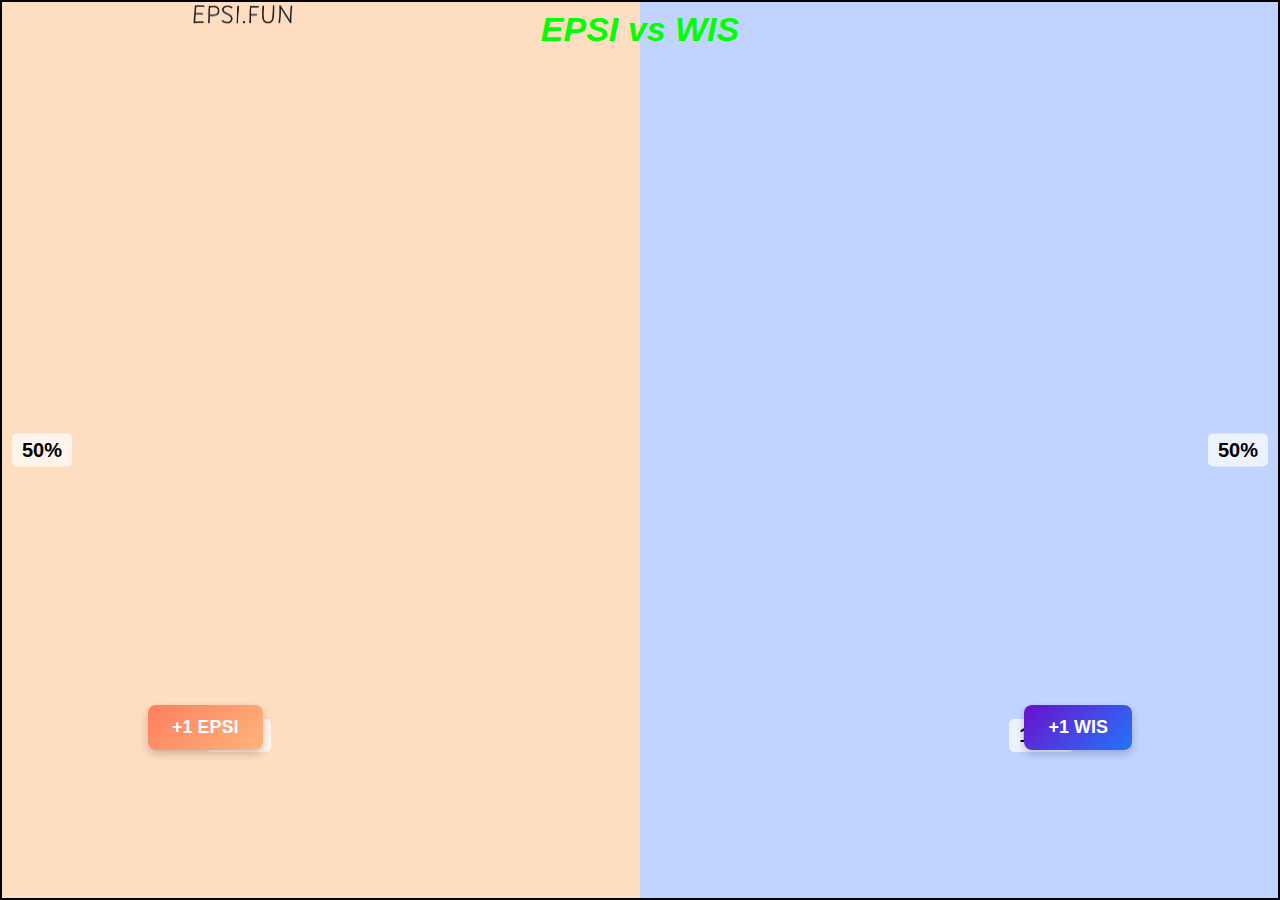
==== EPSIvsWIS.html @ 366c336d "Premier commit du dossier final" ====
<!DOCTYPE html>
<html lang="en">
<head>
    <meta charset="UTF-8">
    <meta name="viewport" content="width=device-width, initial-scale=1.0">
    <title>EPSI vs WIS</title>
    <link rel="stylesheet" href="style/css/EPSIvsWIS.css">
</head>
<body>
    <div class="title"><img src="style/img/logo.png" onclick="window.location.href='index.html'"></div>
    <div class="header">
        <h1 id="title"><em>EPSI vs WIS</em></h1>
    </div>
    <div class="container">
        <div id="left-zone">
            <div id="EPSI"></div>
        </div>
        <div id="line"></div>
        <div id="right-zone">
            <div id="WIS"></div>
        </div>
        <div class="counter" id="left-counter">50%</div>
        <div class="counter" id="right-counter">50%</div>
        <div class="random-counter" id="left-random-counter">1000</div>
        <div class="random-counter" id="right-random-counter">1000</div>
    </div>
    <div class="controls">
        <button id="move-right" class="move-button right-button">+1 EPSI</button>
        <button id="move-left" class="move-button left-button">+1 WIS</button>
    </div>
    <script src="js/EPSIvsWIS.js"></script>
</body>
</html>
---- style/css/EPSIvsWIS.css ----
/* styles.css */

* {
    margin: 0;
    padding: 0;
    box-sizing: border-box;
}

body {
    font-family: Arial, sans-serif;
    margin: 0;
    padding: 0;
    display: flex;
    flex-direction: column;
    align-items: center;
    justify-content: center;
    height: 100vh;
    background-color: #f0f0f0;
}

.title {
    position: relative;
  }
  
.title img {
    position: absolute;
    top: 4px;
    left: -447px;
    width: 100px;
    cursor: pointer;
    transition: transform 0.2s;
    z-index: 1;
}

.title img:hover {
  transform: scale(1.05); /* Agrandit légèrement l'image au survol */
}

.header {
    position: absolute;
    top: 10px;
    left: 50%;
    transform: translateX(-50%);
    z-index: 10; /* Pour s'assurer que le titre est au-dessus des autres éléments */
}

#title {
    font-size: 34px;
    margin: 0;
    text-align: center;
    animation: colorChange 5s infinite;
}

@keyframes colorChange {
    0% { color: #000000; }
    25% { color: #3404d4; }
    75% { color: #d04b09; }
    100% { color: #000000; }
}


.container {
    width: 100vw;
    height: 100vh;
    position: relative;
    overflow: hidden; /* Permet aux images de dépasser si nécessaire */
    border: 2px solid #000;
    display: flex;
    align-items: center;
    justify-content: center;
}

#left-zone, #right-zone {
    height: 100%;
    position: relative;
    overflow: visible; /* Assure que les images ne sont pas coupées */
    transition: flex 0.5s ease; /* Transition fluide pour la largeur des zones */
}

#left-zone {
    background-color: #ffddc1; /* Couleur de la zone gauche */
    position: relative; /* Pour positionner le soleil par rapport à la zone */
}

#right-zone {
    background-color: #c1d3ff; /* Couleur de la zone droite */
    position: relative; /* Pour positionner la lune par rapport à la zone */
}

#line {
    position: absolute;
    top: 0;
    height: 100%;
    width: 100%;
    background: linear-gradient(to bottom, transparent 50%, #ffffff 50%);
    clip-path: path('M0,0 C20,50 40,50 60,0 C80,-50 100,50 120,0 C140,-50 160,50 180,0 C200,-50 220,50 240,0 C260,-50 280,50 300,0 L300,100 L0,100 Z');
    transition: clip-path 0.5s ease, left 0.5s ease;
}

#EPSI {
    width: 75%;
    height: 15%;
    background-image: url('image/EPSI-removebg-preview.png');
    background-size: contain; /* Assure que toute l'image est visible */
    background-position: center;
    background-repeat: no-repeat;
    position: absolute;
    left: 10%;
    bottom: 35%;
    transition: left 0.5s ease;
}

#WIS {
    width: 75%;
    height: 15%;
    background-image: url('image/WIS-removebg-preview.png');
    background-size: contain; /* Assure que toute l'image est visible */
    background-position: center;
    background-repeat: no-repeat;
    position: absolute;
    right: 10%;
    bottom: 35%;
    transition: right 0.5s ease;
}

.counter {
    position: absolute;
    top: 50%;
    transform: translateY(-50%);
    font-size: 20px;
    font-weight: bold;
    padding: 5px 10px;
    background-color: rgba(255, 255, 255, 0.7);
    border-radius: 5px;
}

#left-counter {
    left: 10px;
}

#right-counter {
    right: 10px;
}
.random-counter {
    position: absolute;
    font-size: 20px;
    font-weight: bold;
    padding: 5px 10px;
    background-color: rgba(255, 255, 255, 0.7);
    border-radius: 5px;
}

#left-random-counter {
    left: 16%;
    top: 80%; /* Ajustez la position verticale */
}

#right-random-counter {
    right: 16%;
    top: 80%; /* Ajustez la position verticale */
}

.controls {
    position: absolute;
    bottom: 150px; /* Ajuste cette valeur pour monter les boutons plus haut */
    display: flex;
    justify-content: space-between; /* Espacement entre les boutons */
    width: 80%; /* Prend toute la largeur du conteneur */
    padding: 0 20px; /* Ajoute un padding pour ne pas toucher les bords */
}

button {
    padding: 12px 24px;
    font-size: 18px;
    font-weight: bold;
    cursor: pointer;
    border: none;
    border-radius: 8px;
    color: white;
    transition: background 0.3s ease, transform 0.2s ease, box-shadow 0.3s ease;
    box-shadow: 0 4px 8px rgba(0, 0, 0, 0.2);
}

.move-button {
    transition: background 0.3s ease, transform 0.2s ease, box-shadow 0.3s ease;
}

.left-button {
    background: linear-gradient(135deg, #6a11cb, #2575fc); /* Dégradé de couleur pour le bouton gauche */
}

.right-button {
    background: linear-gradient(135deg, #ff7e5f, #feb47b); /* Dégradé de couleur pour le bouton droit */
}

.left-button:hover {
    background: linear-gradient(135deg, #2575fc, #6a11cb); /* Inverse les couleurs au survol pour le bouton gauche */
}

.right-button:hover {
    background: linear-gradient(135deg,  #feb47b, #ff7e5f);/* Inverse les couleurs au survol pour le bouton droit */
}

button:active {
    transform: scale(0.95);
    box-shadow: 0 2px 4px rgba(0, 0, 0, 0.2);
}
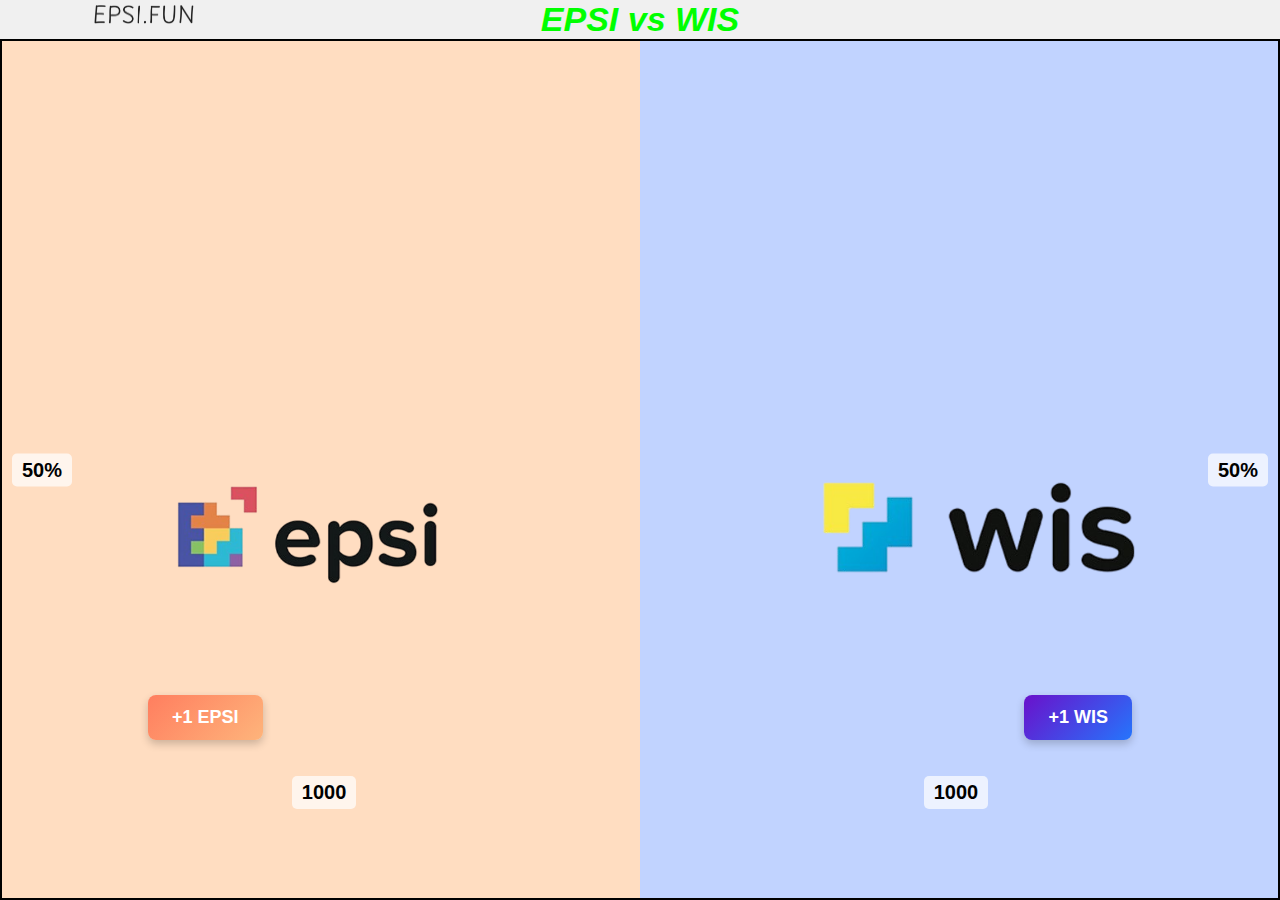
==== commit 1fecbcca: "Coucou Rafael, c'est maman" ====
--- a/EPSIvsWIS.html
+++ b/EPSIvsWIS.html
@@ -1,33 +1,47 @@
 <!DOCTYPE html>
 <html lang="en">
+
 <head>
     <meta charset="UTF-8">
     <meta name="viewport" content="width=device-width, initial-scale=1.0">
     <title>EPSI vs WIS</title>
     <link rel="stylesheet" href="style/css/EPSIvsWIS.css">
 </head>
+
 <body>
-    <div class="title"><img src="style/img/logo.png" onclick="window.location.href='index.html'"></div>
-    <div class="header">
+    <!-- Bande blanche en haut -->
+    <div class="header-bar"></div>
+
+    <header class="title">
+        <img src="style/img/logo.png" alt="Logo" id="logo-home">
         <h1 id="title"><em>EPSI vs WIS</em></h1>
-    </div>
-    <div class="container">
-        <div id="left-zone">
+    </header>
+
+    <main class="container">
+        <section id="left-zone">
             <div id="EPSI"></div>
-        </div>
+        </section>
+
         <div id="line"></div>
-        <div id="right-zone">
+
+        <section id="right-zone">
             <div id="WIS"></div>
-        </div>
+        </section>
+
         <div class="counter" id="left-counter">50%</div>
         <div class="counter" id="right-counter">50%</div>
+    </main>
+
+    <section class="controls">
+        
+        <button id="move-right" class="move-button right-button">+1 EPSI</button>
+        <button id="move-left" class="move-button left-button">+1 WIS</button>
+
         <div class="random-counter" id="left-random-counter">1000</div>
         <div class="random-counter" id="right-random-counter">1000</div>
-    </div>
-    <div class="controls">
-        <button id="move-right" class="move-button right-button">+1 EPSI</button>
-        <button id="move-left" class="move-button left-button">+1 WIS</button>
-    </div>
+    </section>
+
     <script src="js/EPSIvsWIS.js"></script>
 </body>
+
 </html>
--- a/style/css/EPSIvsWIS.css
+++ b/style/css/EPSIvsWIS.css
@@ -100,7 +100,7 @@
 #EPSI {
     width: 75%;
     height: 15%;
-    background-image: url('image/EPSI-removebg-preview.png');
+    background-image: url('../img/EPSI-removebg-preview.png');
     background-size: contain; /* Assure que toute l'image est visible */
     background-position: center;
     background-repeat: no-repeat;
@@ -113,7 +113,7 @@
 #WIS {
     width: 75%;
     height: 15%;
-    background-image: url('image/WIS-removebg-preview.png');
+    background-image: url('../img/WIS-removebg-preview.png');
     background-size: contain; /* Assure que toute l'image est visible */
     background-position: center;
     background-repeat: no-repeat;
@@ -152,17 +152,17 @@
 
 #left-random-counter {
     left: 16%;
-    top: 80%; /* Ajustez la position verticale */
+    top: 180%; /* Ajustez la position verticale */
 }
 
 #right-random-counter {
     right: 16%;
-    top: 80%; /* Ajustez la position verticale */
+    top: 180%; /* Ajustez la position verticale */
 }
 
 .controls {
     position: absolute;
-    bottom: 150px; /* Ajuste cette valeur pour monter les boutons plus haut */
+    bottom: 160px; /* Ajuste cette valeur pour monter les boutons plus haut */
     display: flex;
     justify-content: space-between; /* Espacement entre les boutons */
     width: 80%; /* Prend toute la largeur du conteneur */
@@ -187,6 +187,7 @@
 
 .left-button {
     background: linear-gradient(135deg, #6a11cb, #2575fc); /* Dégradé de couleur pour le bouton gauche */
+    
 }
 
 .right-button {
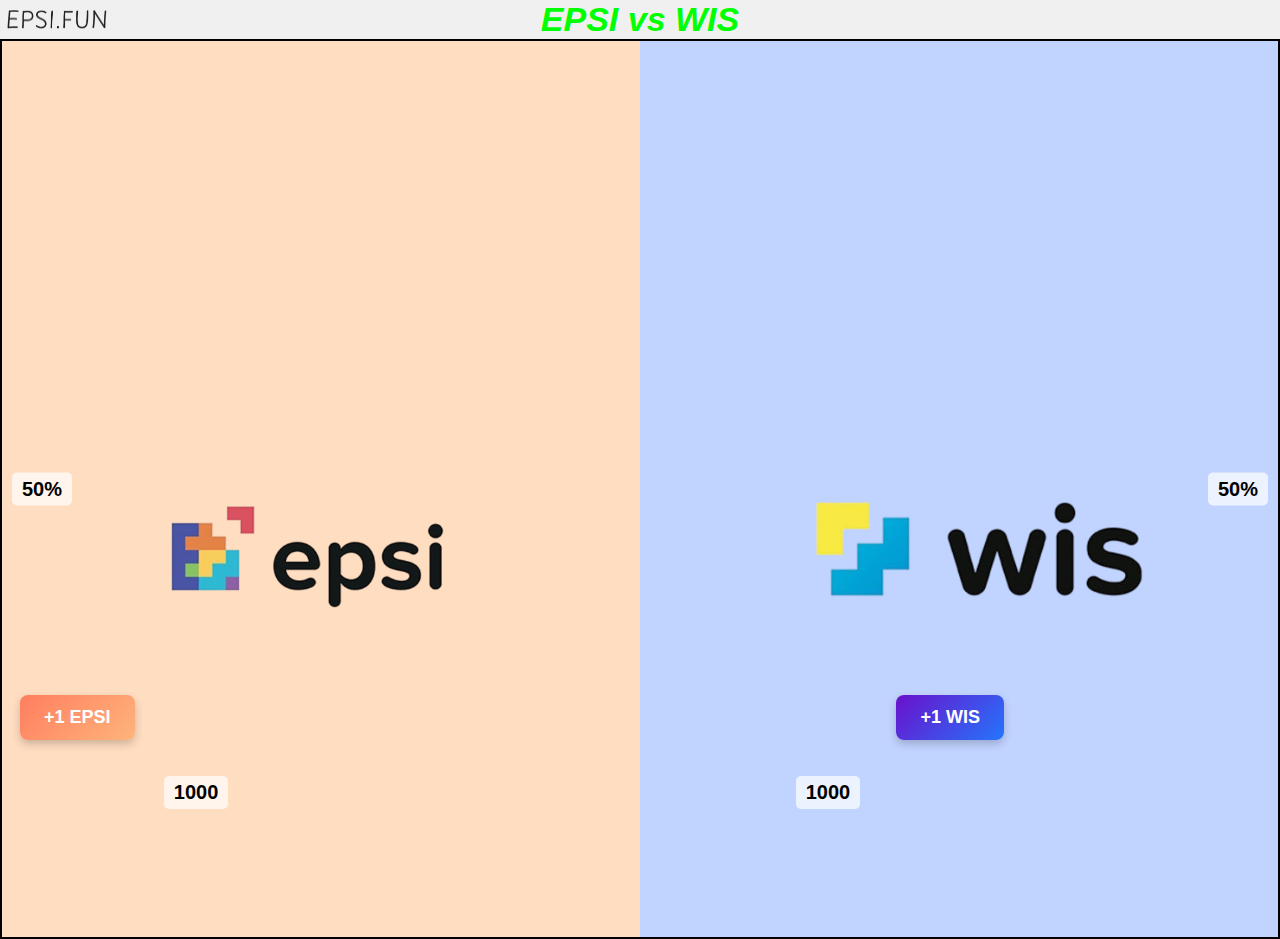
==== commit 689f19b1: "Merge pull request #1 from KaRZa13/master" ====
--- a/EPSIvsWIS.html
+++ b/EPSIvsWIS.html
@@ -13,8 +13,8 @@
     <div class="header-bar"></div>
 
     <header class="title">
-        <img src="style/img/logo.png" alt="Logo" id="logo-home">
-        <h1 id="title"><em>EPSI vs WIS</em></h1>
+        <img src="style/img/logo.png" alt="Logo" id="logo-home" onclick="window.location.href='index.html'">
+        <h3 id="title"><em>EPSI vs WIS</em></h3>
     </header>
 
     <main class="container">
--- a/style/css/EPSIvsWIS.css
+++ b/style/css/EPSIvsWIS.css
@@ -10,10 +10,6 @@
     font-family: Arial, sans-serif;
     margin: 0;
     padding: 0;
-    display: flex;
-    flex-direction: column;
-    align-items: center;
-    justify-content: center;
     height: 100vh;
     background-color: #f0f0f0;
 }
@@ -24,16 +20,15 @@
   
 .title img {
     position: absolute;
-    top: 4px;
-    left: -447px;
+    top: 9px;
+    left: 7px;
     width: 100px;
     cursor: pointer;
     transition: transform 0.2s;
-    z-index: 1;
-}
-
+}
+  
 .title img:hover {
-  transform: scale(1.05); /* Agrandit légèrement l'image au survol */
+    transform: scale(1.05); /* Agrandit légèrement l'image au survol */
 }
 
 .header {
@@ -107,7 +102,7 @@
     position: absolute;
     left: 10%;
     bottom: 35%;
-    transition: left 0.5s ease;
+    transition: left 0.5s ease
 }
 
 #WIS {
